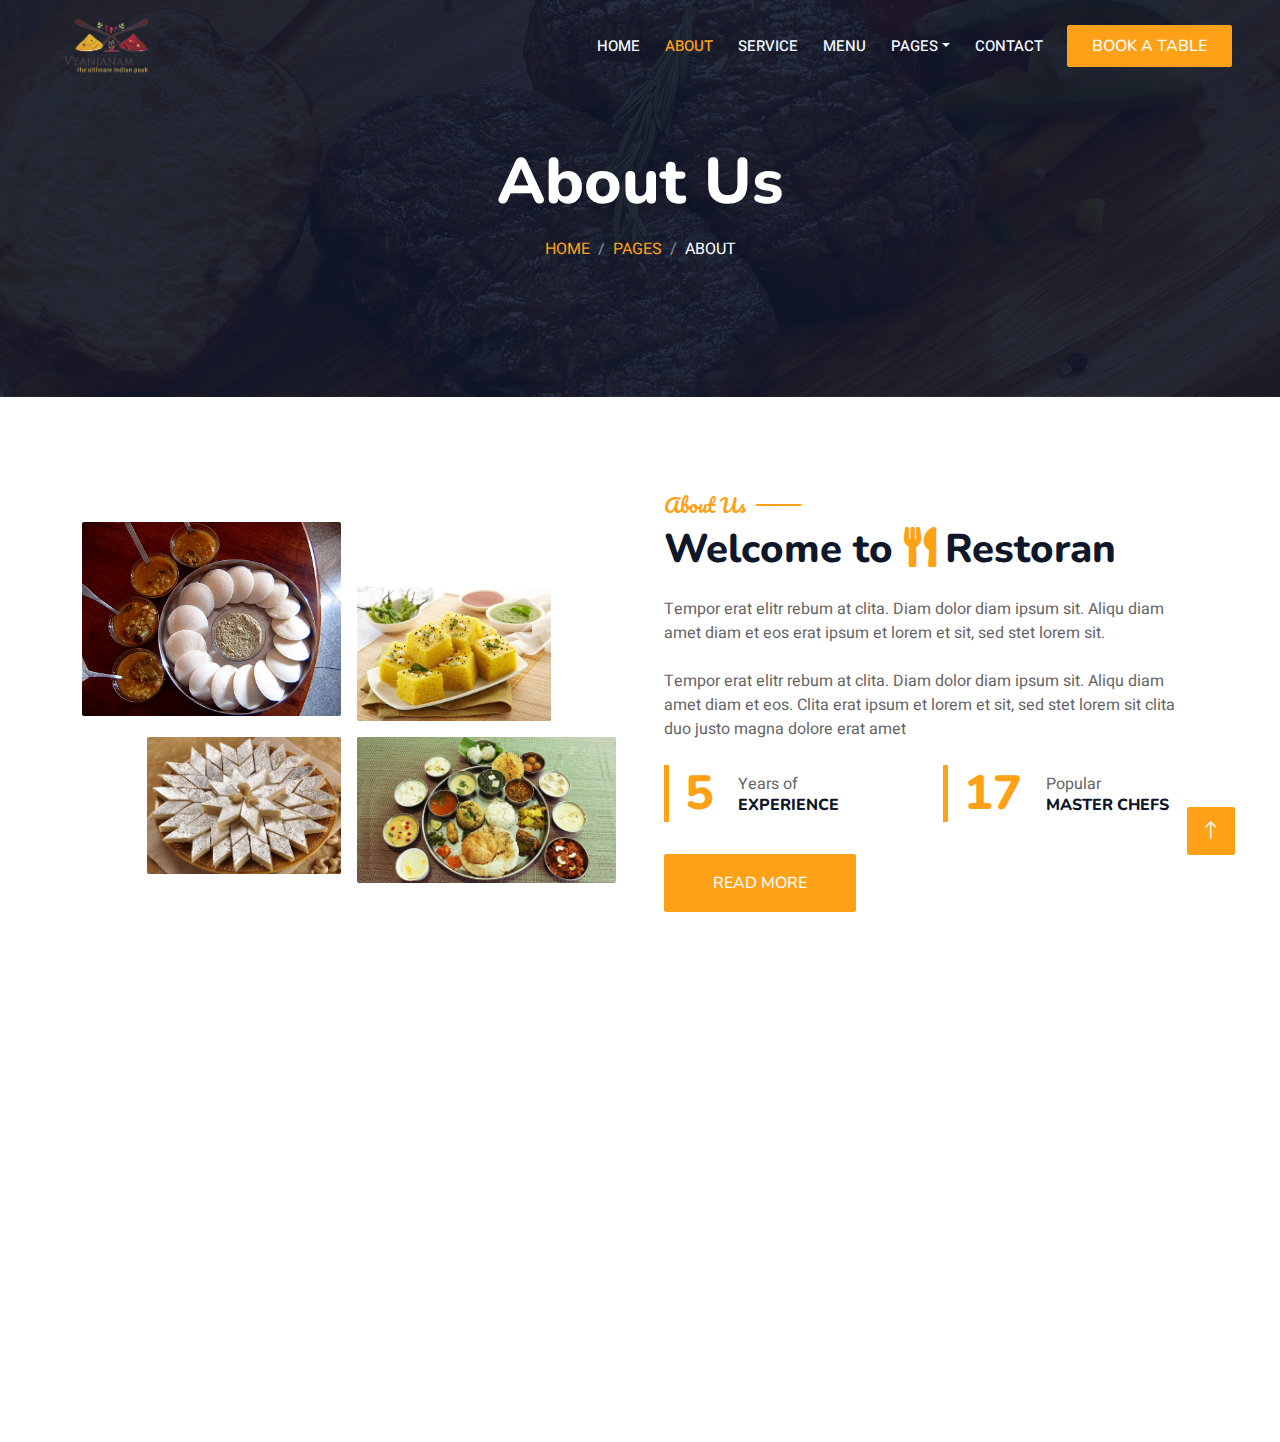
==== about.html @ 8d4984c3 "Template ready" ====
<!DOCTYPE html>
<html lang="en">

<head>
    <meta charset="utf-8">
    <title>Vyanjanam - The ultimate Indian paak</title>
    <meta content="width=device-width, initial-scale=1.0" name="viewport">
    <meta content="" name="keywords">
    <meta content="" name="description">

    <!-- Favicon -->
    <link href="img/favicon.ico" rel="icon">

    <!-- Google Web Fonts -->
    <link rel="preconnect" href="https://fonts.googleapis.com">
    <link rel="preconnect" href="https://fonts.gstatic.com" crossorigin>
    <link href="https://fonts.googleapis.com/css2?family=Heebo:wght@400;500;600&family=Nunito:wght@600;700;800&family=Pacifico&display=swap" rel="stylesheet">

    <!-- Icon Font Stylesheet -->
    <link href="https://cdnjs.cloudflare.com/ajax/libs/font-awesome/5.10.0/css/all.min.css" rel="stylesheet">
    <link href="https://cdn.jsdelivr.net/npm/bootstrap-icons@1.4.1/font/bootstrap-icons.css" rel="stylesheet">

    <!-- Libraries Stylesheet -->
    <link href="lib/animate/animate.min.css" rel="stylesheet">
    <link href="lib/owlcarousel/assets/owl.carousel.min.css" rel="stylesheet">
    <link href="lib/tempusdominus/css/tempusdominus-bootstrap-4.min.css" rel="stylesheet" />

    <!-- Customized Bootstrap Stylesheet -->
    <link href="css/bootstrap.min.css" rel="stylesheet">

    <!-- Template Stylesheet -->    
    <link href="css/style.css" rel="stylesheet">
</head>

<body>
    <div class="container-xxl bg-white p-0">
        <!-- Spinner Start -->
        <div id="spinner" class="show bg-white position-fixed translate-middle w-100 vh-100 top-50 start-50 d-flex align-items-center justify-content-center">
            <div class="spinner-border text-primary" style="width: 3rem; height: 3rem;" role="status">
                <span class="sr-only">Loading...</span>
            </div>
        </div>
        <!-- Spinner End -->


        <!-- Navbar & Hero Start -->
        <div class="container-xxl position-relative p-0">
            <nav class="navbar navbar-expand-lg navbar-dark bg-dark px-4 px-lg-5 py-3 py-lg-0">
                <a href="" class="navbar-brand p-0">
                    <img src="img/logo.png" alt="Logo">
                </a>
                <button class="navbar-toggler" type="button" data-bs-toggle="collapse" data-bs-target="#navbarCollapse">
                    <span class="fa fa-bars"></span>
                </button>
                <div class="collapse navbar-collapse" id="navbarCollapse">
                    <div class="navbar-nav ms-auto py-0 pe-4">
                        <a href="index.html" class="nav-item nav-link">Home</a>
                        <a href="about.html" class="nav-item nav-link active">About</a>
                        <a href="service.html" class="nav-item nav-link">Service</a>
                        <a href="menu.html" class="nav-item nav-link">Menu</a>
                        <div class="nav-item dropdown">
                            <a href="#" class="nav-link dropdown-toggle" data-bs-toggle="dropdown">Pages</a>
                            <div class="dropdown-menu m-0">
                                <a href="booking.html" class="dropdown-item">Booking</a>
                                <a href="team.html" class="dropdown-item">Our Team</a>
                                <a href="testimonial.html" class="dropdown-item">Testimonial</a>
                            </div>
                        </div>
                        <a href="contact.html" class="nav-item nav-link">Contact</a>
                    </div>
                    <a href="" class="btn btn-primary py-2 px-4">Book A Table</a>
                </div>
            </nav>

            <div class="container-xxl py-5 bg-dark hero-header mb-5">
                <div class="container text-center my-5 pt-5 pb-4">
                    <h1 class="display-3 text-white mb-3 animated slideInDown">About Us</h1>
                    <nav aria-label="breadcrumb">
                        <ol class="breadcrumb justify-content-center text-uppercase">
                            <li class="breadcrumb-item"><a href="#">Home</a></li>
                            <li class="breadcrumb-item"><a href="#">Pages</a></li>
                            <li class="breadcrumb-item text-white active" aria-current="page">About</li>
                        </ol>
                    </nav>
                </div>
            </div>
        </div>
        <!-- Navbar & Hero End -->


        <!-- About Start -->
        <div class="container-xxl py-5">
            <div class="container">
                <div class="row g-5 align-items-center">
                    <div class="col-lg-6">
                        <div class="row g-3">
                            <div class="col-6 text-start">
                                <img class="img-fluid rounded w-100 wow zoomIn" data-wow-delay="0.1s" src="img/about1 (1).jpeg">
                            </div>
                            <div class="col-6 text-start">
                                <img class="img-fluid rounded w-75 wow zoomIn" data-wow-delay="0.3s" src="img/about1 (2).jpeg" style="margin-top: 25%;">
                            </div>
                            <div class="col-6 text-end">
                                <img class="img-fluid rounded w-75 wow zoomIn" data-wow-delay="0.5s" src="img/Kaju-Katli.jpg">
                            </div>
                            <div class="col-6 text-end">
                                <img class="img-fluid rounded w-100 wow zoomIn" data-wow-delay="0.7s" src="img/maharashtrian-thali.jpg">
                            </div>
                        </div>
                    </div>
                    <div class="col-lg-6">
                        <h5 class="section-title ff-secondary text-start text-primary fw-normal">About Us</h5>
                        <h1 class="mb-4">Welcome to <i class="fa fa-utensils text-primary me-2"></i>Restoran</h1>
                        <p class="mb-4">Tempor erat elitr rebum at clita. Diam dolor diam ipsum sit. Aliqu diam amet diam et eos erat ipsum et lorem et sit, sed stet lorem sit.</p>
                        <p class="mb-4">Tempor erat elitr rebum at clita. Diam dolor diam ipsum sit. Aliqu diam amet diam et eos. Clita erat ipsum et lorem et sit, sed stet lorem sit clita duo justo magna dolore erat amet</p>
                        <div class="row g-4 mb-4">
                            <div class="col-sm-6">
                                <div class="d-flex align-items-center border-start border-5 border-primary px-3">
                                    <h1 class="flex-shrink-0 display-5 text-primary mb-0" data-toggle="counter-up">15</h1>
                                    <div class="ps-4">
                                        <p class="mb-0">Years of</p>
                                        <h6 class="text-uppercase mb-0">Experience</h6>
                                    </div>
                                </div>
                            </div>
                            <div class="col-sm-6">
                                <div class="d-flex align-items-center border-start border-5 border-primary px-3">
                                    <h1 class="flex-shrink-0 display-5 text-primary mb-0" data-toggle="counter-up">50</h1>
                                    <div class="ps-4">
                                        <p class="mb-0">Popular</p>
                                        <h6 class="text-uppercase mb-0">Master Chefs</h6>
                                    </div>
                                </div>
                            </div>
                        </div>
                        <a class="btn btn-primary py-3 px-5 mt-2" href="">Read More</a>
                    </div>
                </div>
            </div>
        </div>
        <!-- About End -->



    
         <!-- Footer Start -->
        <div class="container-fluid bg-dark text-light footer pt-5 mt-5 wow fadeIn" data-wow-delay="0.1s">
            <div class="container py-5">
                <div class="row g-5">
                    <div class="col-lg-3 col-md-6">
                        <h4 class="section-title ff-secondary text-start text-primary fw-normal mb-4">Company</h4>
                        <a class="btn btn-link" href="">About Us</a>
                        <a class="btn btn-link" href="">Contact Us</a>
                        <a class="btn btn-link" href="">Reservation</a>
                        <a class="btn btn-link" href="">Privacy Policy</a>
                        <a class="btn btn-link" href="">Terms & Condition</a>
                    </div>
                    <div class="col-lg-3 col-md-6">
                        <h4 class="section-title ff-secondary text-start text-primary fw-normal mb-4">Contact</h4>
                        <p class="mb-2"><i class="fa fa-map-marker-alt me-3"></i>123 Street, New York, USA</p>
                        <p class="mb-2"><i class="fa fa-phone-alt me-3"></i>+012 345 67890</p>
                        <p class="mb-2"><i class="fa fa-envelope me-3"></i>info@example.com</p>
                        <div class="d-flex pt-2">
                            <a class="btn btn-outline-light btn-social" href=""><i class="fab fa-twitter"></i></a>
                            <a class="btn btn-outline-light btn-social" href=""><i class="fab fa-facebook-f"></i></a>
                            <a class="btn btn-outline-light btn-social" href=""><i class="fab fa-youtube"></i></a>
                            <a class="btn btn-outline-light btn-social" href=""><i class="fab fa-linkedin-in"></i></a>
                        </div>
                    </div>
                    <div class="col-lg-3 col-md-6">
                        <h4 class="section-title ff-secondary text-start text-primary fw-normal mb-4">Opening</h4>
                        <h5 class="text-light fw-normal">Monday - Saturday</h5>
                        <p>09AM - 09PM</p>
                        <h5 class="text-light fw-normal">Sunday</h5>
                        <p>10AM - 08PM</p>
                    </div>
                    <div class="col-lg-3 col-md-6">
                        <h4 class="section-title ff-secondary text-start text-primary fw-normal mb-4">khali achha nhi lg raha ya ha pe kuch soch</h4>
                        <p>Dolor amet sit justo amet elitr clita ipsum elitr est.</p>
                        <!-- <div class="position-relative mx-auto" style="max-width: 400px;">
                            <input class="form-control border-primary w-100 py-3 ps-4 pe-5" type="text" placeholder="Your email">
                            
                        </div> -->
                    </div>
                </div>
            </div>
            <div class="container">
                <div class="copyright">
                    <div class="row text-center">
                           <p> <i class="fas fa-copyright"></i> Copyright A & L . All Right Reserved 2022</p>
                        
                    </div>
                </div>
            </div>
        </div>
        <!-- Footer End -->


        <!-- Back to Top -->
        <a href="#" class="btn btn-lg btn-primary btn-lg-square back-to-top"><i class="bi bi-arrow-up"></i></a>
    </div>

    <!-- JavaScript Libraries -->
    <script src="https://code.jquery.com/jquery-3.4.1.min.js"></script>
    <script src="https://cdn.jsdelivr.net/npm/bootstrap@5.0.0/dist/js/bootstrap.bundle.min.js"></script>
    <script src="lib/wow/wow.min.js"></script>
    <script src="lib/easing/easing.min.js"></script>
    <script src="lib/waypoints/waypoints.min.js"></script>
    <script src="lib/counterup/counterup.min.js"></script>
    <script src="lib/owlcarousel/owl.carousel.min.js"></script>
    <script src="lib/tempusdominus/js/moment.min.js"></script>
    <script src="lib/tempusdominus/js/moment-timezone.min.js"></script>
    <script src="lib/tempusdominus/js/tempusdominus-bootstrap-4.min.js"></script>

    <!-- Template Javascript -->
    <script src="js/main.js"></script>
</body>

</html>
---- css/style.css ----
/********** Template CSS **********/
:root {
    --primary: #FEA116;
    --light: #F1F8FF;
    --dark: #0F172B;
}

.ff-secondary {
    font-family: 'Pacifico', cursive;
}

.fw-medium {
    font-weight: 600 !important;
}

.fw-semi-bold {
    font-weight: 700 !important;
}

.back-to-top {
    position: fixed;
    display: none;
    right: 45px;
    bottom: 45px;
    z-index: 99;
}


/*** Spinner ***/
#spinner {
    opacity: 0;
    visibility: hidden;
    transition: opacity .5s ease-out, visibility 0s linear .5s;
    z-index: 99999;
}

#spinner.show {
    transition: opacity .5s ease-out, visibility 0s linear 0s;
    visibility: visible;
    opacity: 1;
}


/*** Button ***/
.btn {
    font-family: 'Nunito', sans-serif;
    font-weight: 500;
    text-transform: uppercase;
    transition: .5s;
}

.btn.btn-primary,
.btn.btn-secondary {
    color: #FFFFFF;
}

.btn-square {
    width: 38px;
    height: 38px;
}

.btn-sm-square {
    width: 32px;
    height: 32px;
}

.btn-lg-square {
    width: 48px;
    height: 48px;
}

.btn-square,
.btn-sm-square,
.btn-lg-square {
    padding: 0;
    display: flex;
    align-items: center;
    justify-content: center;
    font-weight: normal;
    border-radius: 2px;
}


/*** Navbar ***/
.navbar-dark .navbar-nav .nav-link {
    position: relative;
    margin-left: 25px;
    padding: 35px 0;
    font-size: 15px;
    color: var(--light) !important;
    text-transform: uppercase;
    font-weight: 500;
    outline: none;
    transition: .5s;
}

.sticky-top.navbar-dark .navbar-nav .nav-link {
    padding: 20px 0;
}

.navbar-dark .navbar-nav .nav-link:hover,
.navbar-dark .navbar-nav .nav-link.active {
    color: var(--primary) !important;
}

.navbar-dark .navbar-brand img {
    max-height: 60px;
    transition: .5s;
}

.sticky-top.navbar-dark .navbar-brand img {
    max-height: 45px;
}

@media (max-width: 991.98px) {
    .sticky-top.navbar-dark {
        position: relative;
    }

    .navbar-dark .navbar-collapse {
        margin-top: 15px;
        border-top: 1px solid rgba(255, 255, 255, .1)
    }

    .navbar-dark .navbar-nav .nav-link,
    .sticky-top.navbar-dark .navbar-nav .nav-link {
        padding: 10px 0;
        margin-left: 0;
    }

    .navbar-dark .navbar-brand img {
        max-height: 45px;
    }
}

@media (min-width: 992px) {
    .navbar-dark {
        position: absolute;
        width: 100%;
        top: 0;
        left: 0;
        z-index: 999;
        background: transparent !important;
    }
    
    .sticky-top.navbar-dark {
        position: fixed;
        background: var(--dark) !important;
    }
}


/*** Hero Header ***/
.hero-header {
    background: linear-gradient(rgba(15, 23, 43, .9), rgba(15, 23, 43, .9)), url(../img/bg-hero.jpg);
    background-position: center center;
    background-repeat: no-repeat;
    background-size: cover;
}

/* .hero-header img {
    animation: imgRotate 50s linear infinite;
} */

/* @keyframes imgRotate { 
    100% { 
        transform: rotate(360deg); 
    } 
} */

.breadcrumb-item + .breadcrumb-item::before {
    color: rgba(255, 255, 255, .5);
}


/*** Section Title ***/
.section-title {
    position: relative;
    display: inline-block;
}

.section-title::before {
    position: absolute;
    content: "";
    width: 45px;
    height: 2px;
    top: 50%;
    left: -55px;
    margin-top: -1px;
    background: var(--primary);
}

.section-title::after {
    position: absolute;
    content: "";
    width: 45px;
    height: 2px;
    top: 50%;
    right: -55px;
    margin-top: -1px;
    background: var(--primary);
}

.section-title.text-start::before,
.section-title.text-end::after {
    display: none;
}


/*** Service ***/
.service-item {
    box-shadow: 0 0 45px rgba(0, 0, 0, .08);
    transition: .5s;
}

.service-item:hover {
    background: var(--primary);
}

.service-item * {
    transition: .5s;
}

.service-item:hover * {
    color: var(--light) !important;
}


.food-area{background-repeat:no-repeat;background-position:top left;position:relative}@media (min-width: 768px) and (max-width: 991.98px){.food-area{background-image:none}}@media (min-width: 576px) and (max-width: 767.98px){.food-area{background-image:none}}@media (max-width: 575.98px){.food-area{background-image:none}}.food-area .food-img{overflow:hidden}.food-area .food-img img{-webkit-transition:.5s;-moz-transition:.5s;-o-transition:.5s;transition:.5s}.food-area .food-content{padding:30px;background:#f9f9ff;-webkit-transition:.5s;-moz-transition:.5s;-o-transition:.5s;transition:.5s}.food-area .food-content .style-change{color:var(--primary);font-family:"Roboto",sans-serif;font-size:20px;font-weight:700;-webkit-transition:.5s;-moz-transition:.5s;-o-transition:.5s;transition:.5s}.food-area .food-content p{-webkit-transition:.5s;-moz-transition:.5s;-o-transition:.5s;transition:.5s}.food-area .single-food:hover img{-webkit-transform:scale(1.1, 1.1);-moz-transform:scale(1.1, 1.1);-ms-transform:scale(1.1, 1.1);-o-transform:scale(1.1, 1.1);transform:scale(1.1, 1.1)}.food-area .single-food:hover .food-content{background:#ffb606}.food-area .single-food:hover .food-content .style-change{color:#131230}.food-area .single-food:hover .food-content p{color:#131230}.reservation-area{background-image:url("../images/reservation-bg.jpg");background-repeat:no-repeat;background-position:center;background-size:cover}



/*** Testimonial ***/
.testimonial-carousel .owl-item .testimonial-item,
.testimonial-carousel .owl-item.center .testimonial-item * {
    transition: .5s;
}

.testimonial-carousel .owl-item.center .testimonial-item {
    background: var(--primary) !important;
    border-color: var(--primary) !important;
}

.testimonial-carousel .owl-item.center .testimonial-item * {
    color: var(--light) !important;
}

.testimonial-carousel .owl-dots {
    margin-top: 24px;
    display: flex;
    align-items: flex-end;
    justify-content: center;
}

.testimonial-carousel .owl-dot {
    position: relative;
    display: inline-block;
    margin: 0 5px;
    width: 15px;
    height: 15px;
    border: 1px solid #CCCCCC;
    border-radius: 15px;
    transition: .5s;
}

.testimonial-carousel .owl-dot.active {
    background: var(--primary);
    border-color: var(--primary);
}
/*------------------------------------------------------------------
    FOOTER AREA
-------------------------------------------------------------------*/

/* .footer-main{} */
.footer-news{
	background:url(../img/newsletter-bg.jpg) no-repeat center;
	background-attachment:fixed;
	background-size:cover;
	position:relative;
}

.footer-news::before {
    content: '';
    display: inline-block;
    width: 100%;
    height: 100%;
    background-color: rgba(0, 0, 0, 0.50);
    position: absolute;
    top: 0;
    left: 0;
}

.ft-title.color-white {
    color: #fff;
}
.ft-title {
    letter-spacing: 0.96px;
    margin-bottom: 22px;
    font-family: 'nautilus_pompiliusregular';
	font-size: 52px;
}

.footer-news p {
    margin-bottom: 40px;
    font-size: 16px;
	font-family: 'Roboto', sans-serif;
	color:#ffffff;
	text-align:center;
}

.footer-news form{
	max-width:650px;
	margin: 0 auto;
	text-align:center;
	width:100%;
	position:relative;
}

.footer-news form input{
	width:100%;
	border:2px dotted #ccc;
	background:#f5f5f5;
	color:#202020;
	padding:12px;
    margin: 0 0 51px 29px;
	text-transform:capitalize;
	border-radius: 4px;
	opacity: 1;
	min-height:53px;
}
.footer-news form a{
	border:2px dotted #ccc;
	padding: 0px 19px;
    font-size: 18px;
    position: absolute;
    top: 0;
    right: 0;
	border-radius: 4px;
    min-width: inherit;
    height: 53px;
    line-height: 51px;
	color:#ffffff;
}

.footer-news form a:hover{
	background:#f5f5f5;
	color:#202020;
}

.footer-box{
	background:#202020;
}


/*** Footer ***/
.footer .btn.btn-social {
    margin-right: 5px;
    width: 35px;
    height: 35px;
    display: flex;
    align-items: center;
    justify-content: center;
    color: var(--light);
    border: 1px solid #FFFFFF;
    border-radius: 35px;
    transition: .3s;
}

.footer .btn.btn-social:hover {
    color: var(--primary);
}

.footer .btn.btn-link {
    display: block;
    margin-bottom: 5px;
    padding: 0;
    text-align: left;
    color: #FFFFFF;
    font-size: 15px;
    font-weight: normal;
    text-transform: capitalize;
    transition: .3s;
}

.footer .btn.btn-link::before {
    position: relative;
    content: "\f105";
    font-family: "Font Awesome 5 Free";
    font-weight: 900;
    margin-right: 10px;
}

.footer .btn.btn-link:hover {
    letter-spacing: 1px;
    box-shadow: none;
}

.footer .copyright {
    padding: 25px 0;
    font-size: 15px;
    border-top: 1px solid rgba(256, 256, 256, .1);
}

.footer .copyright a {
    color: var(--light);
}

.footer .footer-menu a {
    margin-right: 15px;
    padding-right: 30px;
    border-right: 1px solid rgba(255, 255, 255, .1);
}

.footer .footer-menu a:last-child {
    margin-right: 0;
    padding-right: 0;
    border-right: none;
}
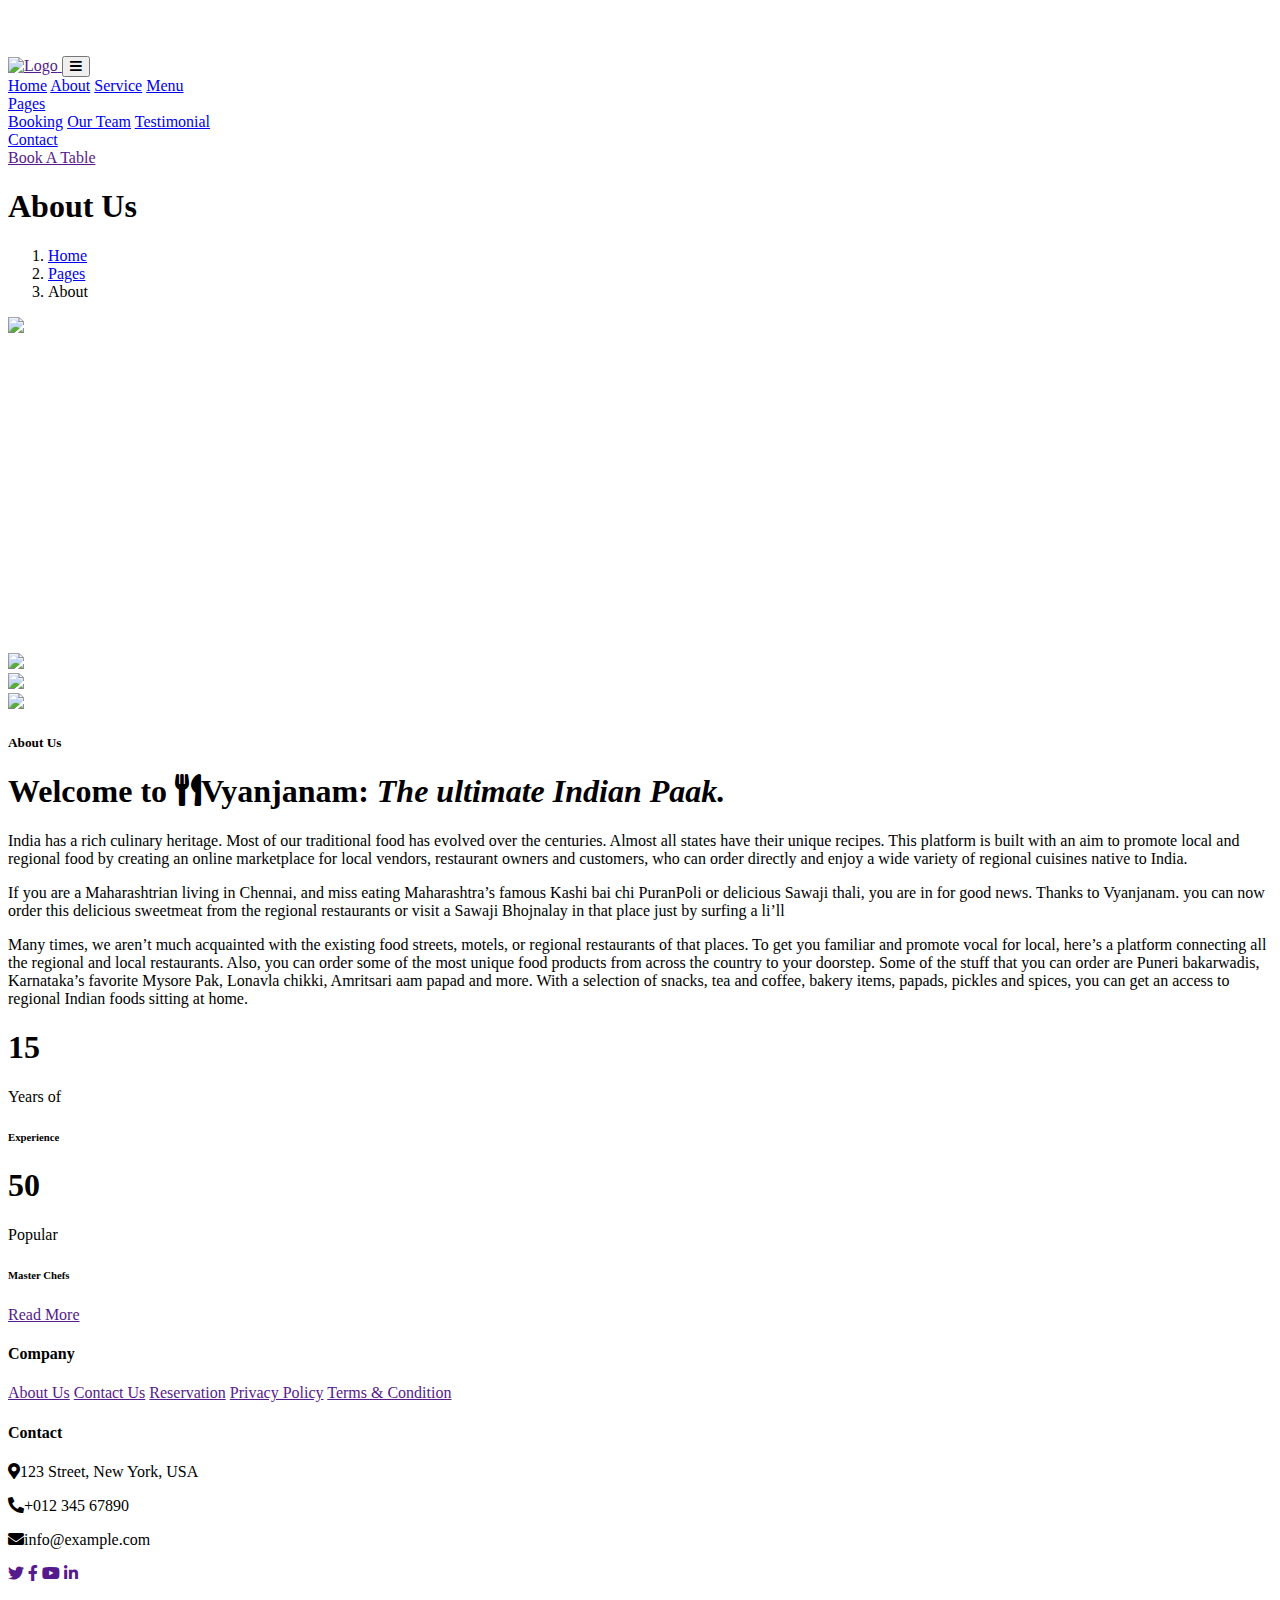
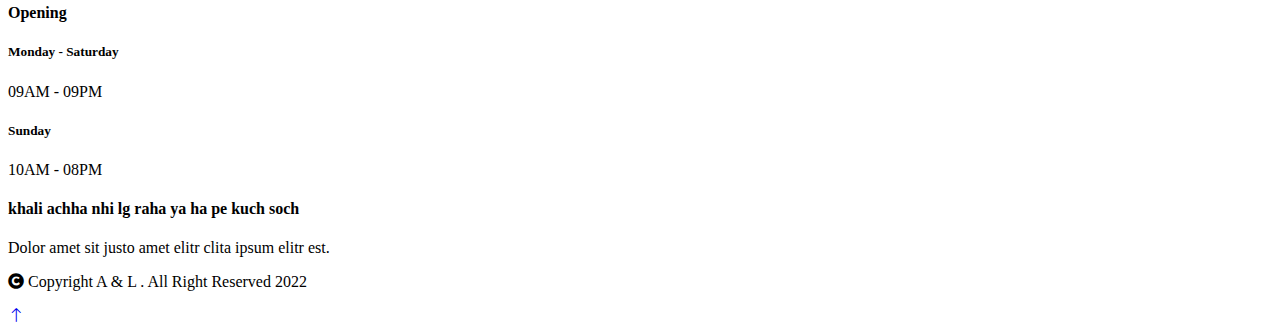
==== commit eb45ee81: "Create website for Hackathon" ====
--- a/about.html
+++ b/about.html
@@ -110,9 +110,12 @@
                     </div>
                     <div class="col-lg-6">
                         <h5 class="section-title ff-secondary text-start text-primary fw-normal">About Us</h5>
-                        <h1 class="mb-4">Welcome to <i class="fa fa-utensils text-primary me-2"></i>Restoran</h1>
-                        <p class="mb-4">Tempor erat elitr rebum at clita. Diam dolor diam ipsum sit. Aliqu diam amet diam et eos erat ipsum et lorem et sit, sed stet lorem sit.</p>
-                        <p class="mb-4">Tempor erat elitr rebum at clita. Diam dolor diam ipsum sit. Aliqu diam amet diam et eos. Clita erat ipsum et lorem et sit, sed stet lorem sit clita duo justo magna dolore erat amet</p>
+                        <h1 class="mb-4">Welcome to <i class="fa fa-utensils text-primary me-2"></i>Vyanjanam: <i>The ultimate Indian Paak.</i></h1>
+                        <p class="mb-4">India has a rich culinary heritage. Most of our traditional food has evolved over the centuries. Almost all states have their unique recipes.
+                            This platform is built with an aim to promote local and regional food by creating an online marketplace for local vendors, restaurant owners and customers, who can order directly and enjoy a wide variety of regional cuisines native to India.
+                            </p>
+                            <p class="mb-4"> If you are a Maharashtrian living in Chennai, and miss eating Maharashtra’s famous Kashi bai chi PuranPoli or delicious Sawaji thali, you are in for good news. Thanks to Vyanjanam. you can now order this delicious sweetmeat from the regional restaurants or visit a Sawaji Bhojnalay in that place just by surfing a li’ll<p>
+                        <p class="mb-4">Many times, we aren’t much acquainted with the existing food streets, motels, or regional restaurants of that places. To get you familiar and promote vocal for local, here’s a platform connecting all the regional and local restaurants. Also, you can order some of the most unique food products from across the country to your doorstep. Some of the stuff that you can order are Puneri bakarwadis, Karnataka’s favorite Mysore Pak, Lonavla chikki, Amritsari aam papad and more. With a selection of snacks, tea and coffee, bakery items, papads, pickles and spices, you can get an access to regional Indian foods sitting at home.</p>
                         <div class="row g-4 mb-4">
                             <div class="col-sm-6">
                                 <div class="d-flex align-items-center border-start border-5 border-primary px-3">
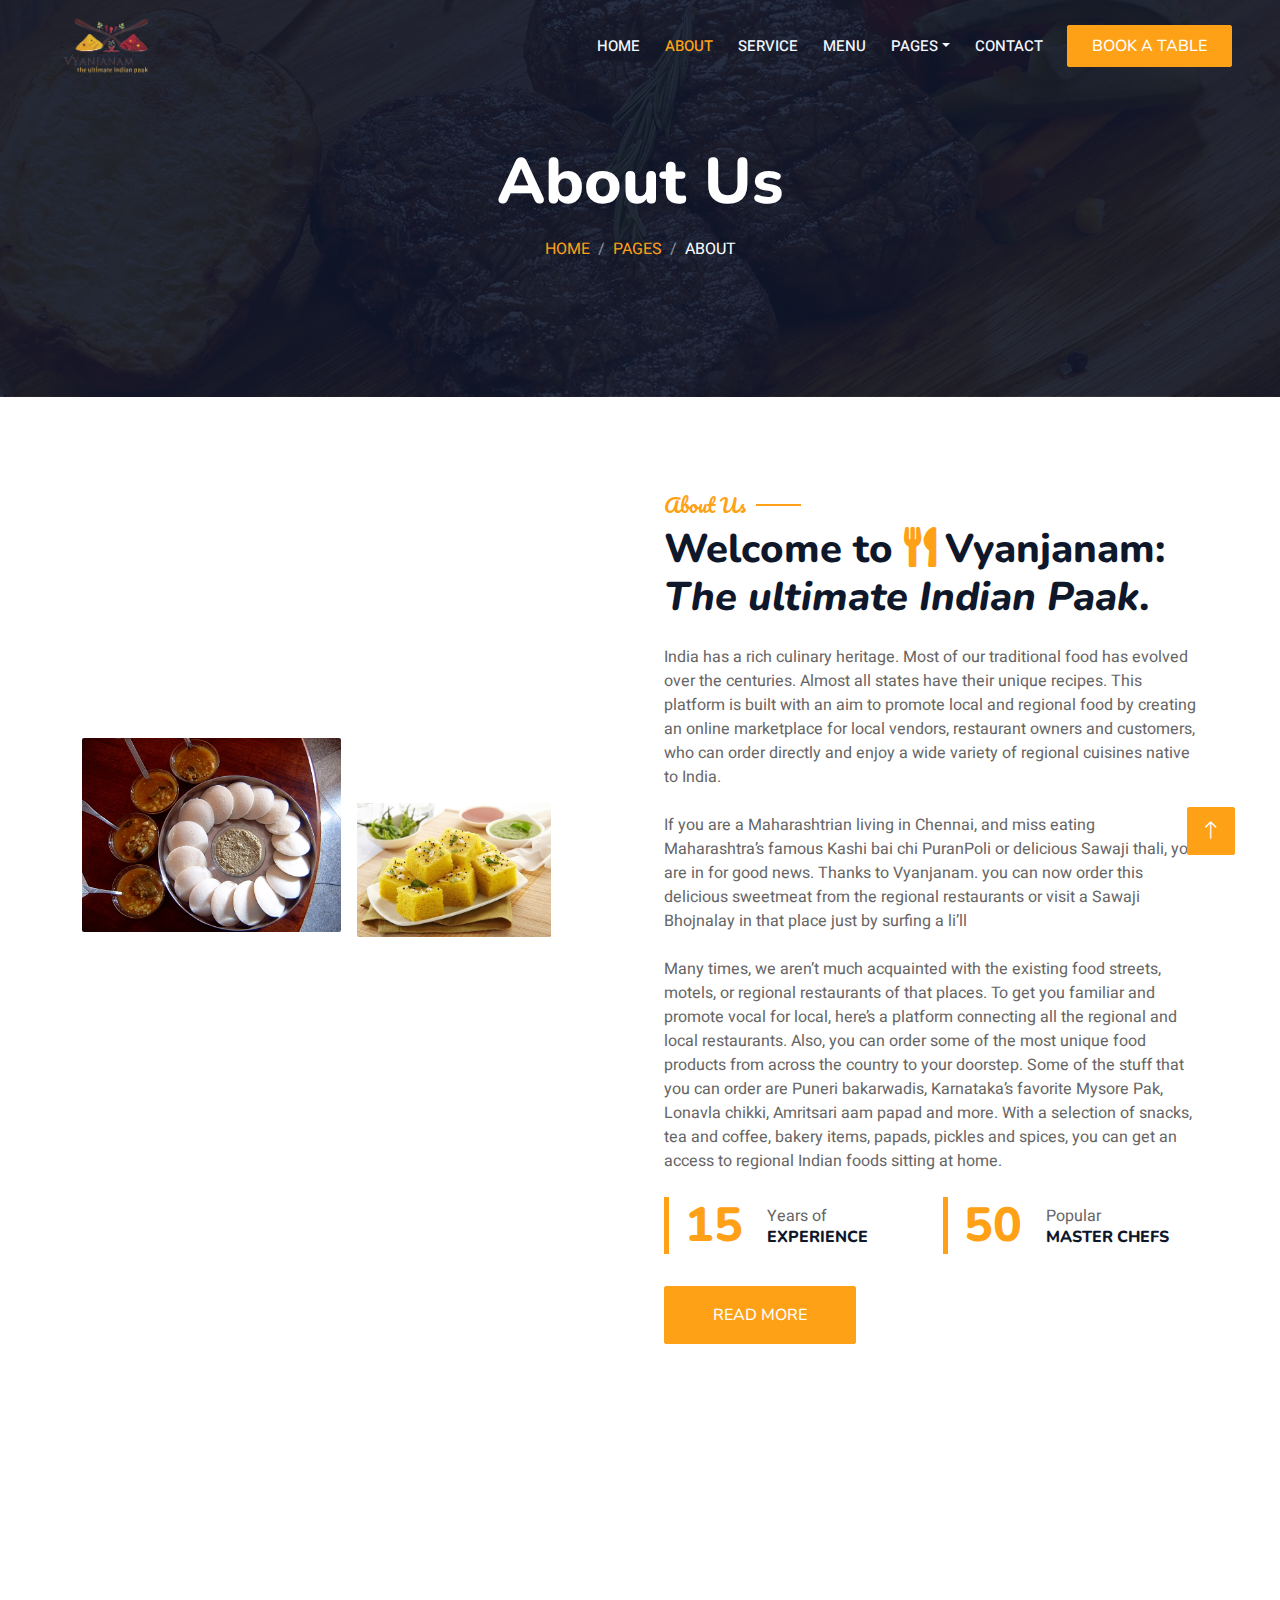
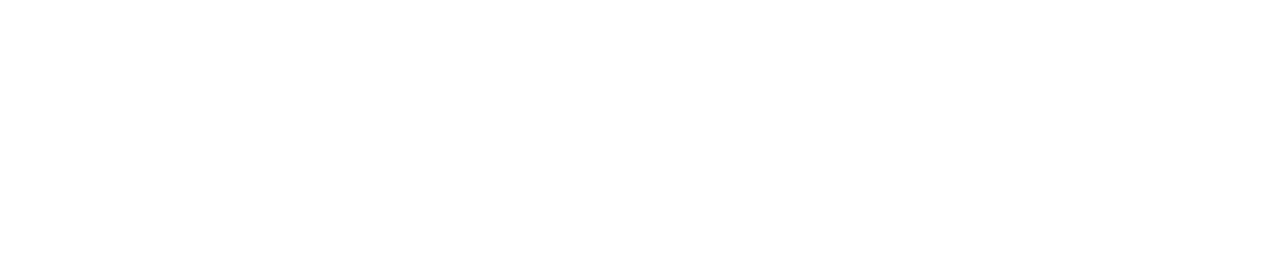
==== commit 78cbe68d: "Create website for hackathon" ====
--- a/about.html
+++ b/about.html
@@ -62,13 +62,12 @@
                             <a href="#" class="nav-link dropdown-toggle" data-bs-toggle="dropdown">Pages</a>
                             <div class="dropdown-menu m-0">
                                 <a href="booking.html" class="dropdown-item">Booking</a>
-                                <a href="team.html" class="dropdown-item">Our Team</a>
                                 <a href="testimonial.html" class="dropdown-item">Testimonial</a>
                             </div>
                         </div>
                         <a href="contact.html" class="nav-item nav-link">Contact</a>
                     </div>
-                    <a href="" class="btn btn-primary py-2 px-4">Book A Table</a>
+                    <a href="booking.html" class="btn btn-primary py-2 px-4">Book A Table</a>
                 </div>
             </nav>
 
@@ -146,77 +145,77 @@
 
 
     
-         <!-- Footer Start -->
-        <div class="container-fluid bg-dark text-light footer pt-5 mt-5 wow fadeIn" data-wow-delay="0.1s">
-            <div class="container py-5">
-                <div class="row g-5">
-                    <div class="col-lg-3 col-md-6">
-                        <h4 class="section-title ff-secondary text-start text-primary fw-normal mb-4">Company</h4>
-                        <a class="btn btn-link" href="">About Us</a>
-                        <a class="btn btn-link" href="">Contact Us</a>
-                        <a class="btn btn-link" href="">Reservation</a>
-                        <a class="btn btn-link" href="">Privacy Policy</a>
-                        <a class="btn btn-link" href="">Terms & Condition</a>
-                    </div>
-                    <div class="col-lg-3 col-md-6">
-                        <h4 class="section-title ff-secondary text-start text-primary fw-normal mb-4">Contact</h4>
-                        <p class="mb-2"><i class="fa fa-map-marker-alt me-3"></i>123 Street, New York, USA</p>
-                        <p class="mb-2"><i class="fa fa-phone-alt me-3"></i>+012 345 67890</p>
-                        <p class="mb-2"><i class="fa fa-envelope me-3"></i>info@example.com</p>
-                        <div class="d-flex pt-2">
-                            <a class="btn btn-outline-light btn-social" href=""><i class="fab fa-twitter"></i></a>
-                            <a class="btn btn-outline-light btn-social" href=""><i class="fab fa-facebook-f"></i></a>
-                            <a class="btn btn-outline-light btn-social" href=""><i class="fab fa-youtube"></i></a>
-                            <a class="btn btn-outline-light btn-social" href=""><i class="fab fa-linkedin-in"></i></a>
-                        </div>
-                    </div>
-                    <div class="col-lg-3 col-md-6">
-                        <h4 class="section-title ff-secondary text-start text-primary fw-normal mb-4">Opening</h4>
-                        <h5 class="text-light fw-normal">Monday - Saturday</h5>
-                        <p>09AM - 09PM</p>
-                        <h5 class="text-light fw-normal">Sunday</h5>
-                        <p>10AM - 08PM</p>
-                    </div>
-                    <div class="col-lg-3 col-md-6">
-                        <h4 class="section-title ff-secondary text-start text-primary fw-normal mb-4">khali achha nhi lg raha ya ha pe kuch soch</h4>
-                        <p>Dolor amet sit justo amet elitr clita ipsum elitr est.</p>
-                        <!-- <div class="position-relative mx-auto" style="max-width: 400px;">
-                            <input class="form-control border-primary w-100 py-3 ps-4 pe-5" type="text" placeholder="Your email">
-                            
-                        </div> -->
-                    </div>
-                </div>
-            </div>
-            <div class="container">
-                <div class="copyright">
-                    <div class="row text-center">
-                           <p> <i class="fas fa-copyright"></i> Copyright A & L . All Right Reserved 2022</p>
+      <!-- Footer Start -->
+      <div class="container-fluid bg-dark text-light footer pt-5 mt-5 wow fadeIn" data-wow-delay="0.1s">
+        <div class="container py-5">
+            <div class="row g-5">
+                <div class="col-lg-3 col-md-6">
+                    <h4 class="section-title ff-secondary text-start text-primary fw-normal mb-4">Company</h4>
+                    <a class="btn btn-link" href="about.html">About Us</a>
+                    <a class="btn btn-link" href="contact.html">Contact Us</a>
+                    <a class="btn btn-link" href="booking.html">Reservation</a>
+                    <a class="btn btn-link" href="#">Privacy Policy</a>
+                    <a class="btn btn-link" href="#">Terms & Condition</a>
+                </div>
+                <div class="col-lg-3 col-md-6">
+                    <h4 class="section-title ff-secondary text-start text-primary fw-normal mb-4">Contact</h4>
+                    <p class="mb-2"><i class="fa fa-map-marker-alt me-3"></i>123 Street, India</p>
+                    <p class="mb-2"><i class="fa fa-phone-alt me-3"></i>91+78 345 67890</p>
+                    <p class="mb-2"><i class="fa fa-envelope me-3"></i>vyanjanam@xyz.com</p>
+                    <div class="d-flex pt-2">
+                        <a class="btn btn-outline-light btn-social" href=""><i class="fab fa-twitter"></i></a>
+                        <a class="btn btn-outline-light btn-social" href=""><i class="fab fa-facebook-f"></i></a>
+                        <a class="btn btn-outline-light btn-social" href=""><i class="fab fa-youtube"></i></a>
+                        <a class="btn btn-outline-light btn-social" href=""><i class="fab fa-linkedin-in"></i></a>
+                    </div>
+                </div>
+                <div class="col-lg-3 col-md-6">
+                    <h4 class="section-title ff-secondary text-start text-primary fw-normal mb-4">Opening</h4>
+                    <h5 class="text-light fw-normal">Monday - Saturday</h5>
+                    <p>09AM - 09PM</p>
+                    <h5 class="text-light fw-normal">Sunday</h5>
+                    <p>10AM - 08PM</p>
+                </div>
+                <div class="col-lg-3 col-md-6">
+                    <h4 class="section-title ff-secondary text-start text-primary fw-normal mb-4">Feedback</h4>
+                    <p>Share your valuable feedback with us at vyanjanam@xyz.com</p>
+                    <!-- <div class="position-relative mx-auto" style="max-width: 400px;">
+                        <input class="form-control border-primary w-100 py-3 ps-4 pe-5" type="text" placeholder="Your email">
                         
-                    </div>
-                </div>
-            </div>
-        </div>
-        <!-- Footer End -->
-
-
-        <!-- Back to Top -->
-        <a href="#" class="btn btn-lg btn-primary btn-lg-square back-to-top"><i class="bi bi-arrow-up"></i></a>
+                    </div> -->
+                </div>
+            </div>
+        </div>
+        <div class="container">
+            <div class="copyright">
+                <div class="row text-center">
+                       <p> <i class="fas fa-copyright"></i> Copyright A & L . All Right Reserved 2022</p>
+                    
+                </div>
+            </div>
+        </div>
     </div>
-
-    <!-- JavaScript Libraries -->
-    <script src="https://code.jquery.com/jquery-3.4.1.min.js"></script>
-    <script src="https://cdn.jsdelivr.net/npm/bootstrap@5.0.0/dist/js/bootstrap.bundle.min.js"></script>
-    <script src="lib/wow/wow.min.js"></script>
-    <script src="lib/easing/easing.min.js"></script>
-    <script src="lib/waypoints/waypoints.min.js"></script>
-    <script src="lib/counterup/counterup.min.js"></script>
-    <script src="lib/owlcarousel/owl.carousel.min.js"></script>
-    <script src="lib/tempusdominus/js/moment.min.js"></script>
-    <script src="lib/tempusdominus/js/moment-timezone.min.js"></script>
-    <script src="lib/tempusdominus/js/tempusdominus-bootstrap-4.min.js"></script>
-
-    <!-- Template Javascript -->
-    <script src="js/main.js"></script>
+    <!-- Footer End -->
+
+
+    <!-- Back to Top -->
+    <a href="#" class="btn btn-lg btn-primary btn-lg-square back-to-top"><i class="bi bi-arrow-up"></i></a>
+</div>
+
+<!-- JavaScript Libraries -->
+<script src="https://code.jquery.com/jquery-3.4.1.min.js"></script>
+<script src="https://cdn.jsdelivr.net/npm/bootstrap@5.0.0/dist/js/bootstrap.bundle.min.js"></script>
+<script src="lib/wow/wow.min.js"></script>
+<script src="lib/easing/easing.min.js"></script>
+<script src="lib/waypoints/waypoints.min.js"></script>
+<script src="lib/counterup/counterup.min.js"></script>
+<script src="lib/owlcarousel/owl.carousel.min.js"></script>
+<script src="lib/tempusdominus/js/moment.min.js"></script>
+<script src="lib/tempusdominus/js/moment-timezone.min.js"></script>
+<script src="lib/tempusdominus/js/tempusdominus-bootstrap-4.min.js"></script>
+
+<!-- Template Javascript -->
+<script src="js/main.js"></script>
 </body>
 
 </html>--- a/css/style.css
+++ b/css/style.css
@@ -0,0 +1,418 @@
+/********** Template CSS **********/
+:root {
+    --primary: #FEA116;
+    --light: #F1F8FF;
+    --dark: #0F172B;
+}
+
+.ff-secondary {
+    font-family: 'Pacifico', cursive;
+}
+
+.fw-medium {
+    font-weight: 600 !important;
+}
+
+.fw-semi-bold {
+    font-weight: 700 !important;
+}
+
+.back-to-top {
+    position: fixed;
+    display: none;
+    right: 45px;
+    bottom: 45px;
+    z-index: 99;
+}
+
+
+/*** Spinner ***/
+#spinner {
+    opacity: 0;
+    visibility: hidden;
+    transition: opacity .5s ease-out, visibility 0s linear .5s;
+    z-index: 99999;
+}
+
+#spinner.show {
+    transition: opacity .5s ease-out, visibility 0s linear 0s;
+    visibility: visible;
+    opacity: 1;
+}
+
+
+/*** Button ***/
+.btn {
+    font-family: 'Nunito', sans-serif;
+    font-weight: 500;
+    text-transform: uppercase;
+    transition: .5s;
+}
+
+.btn.btn-primary,
+.btn.btn-secondary {
+    color: #FFFFFF;
+}
+
+.btn-square {
+    width: 38px;
+    height: 38px;
+}
+
+.btn-sm-square {
+    width: 32px;
+    height: 32px;
+}
+
+.btn-lg-square {
+    width: 48px;
+    height: 48px;
+}
+
+.btn-square,
+.btn-sm-square,
+.btn-lg-square {
+    padding: 0;
+    display: flex;
+    align-items: center;
+    justify-content: center;
+    font-weight: normal;
+    border-radius: 2px;
+}
+
+
+/*** Navbar ***/
+.navbar-dark .navbar-nav .nav-link {
+    position: relative;
+    margin-left: 25px;
+    padding: 35px 0;
+    font-size: 15px;
+    color: var(--light) !important;
+    text-transform: uppercase;
+    font-weight: 500;
+    outline: none;
+    transition: .5s;
+}
+
+.sticky-top.navbar-dark .navbar-nav .nav-link {
+    padding: 20px 0;
+}
+
+.navbar-dark .navbar-nav .nav-link:hover,
+.navbar-dark .navbar-nav .nav-link.active {
+    color: var(--primary) !important;
+}
+
+.navbar-dark .navbar-brand img {
+    max-height: 60px;
+    transition: .5s;
+}
+
+.sticky-top.navbar-dark .navbar-brand img {
+    max-height: 45px;
+}
+
+@media (max-width: 991.98px) {
+    .sticky-top.navbar-dark {
+        position: relative;
+    }
+
+    .navbar-dark .navbar-collapse {
+        margin-top: 15px;
+        border-top: 1px solid rgba(255, 255, 255, .1)
+    }
+
+    .navbar-dark .navbar-nav .nav-link,
+    .sticky-top.navbar-dark .navbar-nav .nav-link {
+        padding: 10px 0;
+        margin-left: 0;
+    }
+
+    .navbar-dark .navbar-brand img {
+        max-height: 45px;
+    }
+}
+
+@media (min-width: 992px) {
+    .navbar-dark {
+        position: absolute;
+        width: 100%;
+        top: 0;
+        left: 0;
+        z-index: 999;
+        background: transparent !important;
+    }
+    
+    .sticky-top.navbar-dark {
+        position: fixed;
+        background: var(--dark) !important;
+    }
+}
+
+
+/*** Hero Header ***/
+.hero-header {
+    background: linear-gradient(rgba(15, 23, 43, .9), rgba(15, 23, 43, .9)), url(../img/bg-hero.jpg);
+    background-position: center center;
+    background-repeat: no-repeat;
+    background-size: cover;
+}
+
+/* .hero-header img {
+    animation: imgRotate 50s linear infinite;
+} */
+
+/* @keyframes imgRotate { 
+    100% { 
+        transform: rotate(360deg); 
+    } 
+} */
+
+.breadcrumb-item + .breadcrumb-item::before {
+    color: rgba(255, 255, 255, .5);
+}
+
+
+/*** Section Title ***/
+.section-title {
+    position: relative;
+    display: inline-block;
+}
+
+.section-title::before {
+    position: absolute;
+    content: "";
+    width: 45px;
+    height: 2px;
+    top: 50%;
+    left: -55px;
+    margin-top: -1px;
+    background: var(--primary);
+}
+
+.section-title::after {
+    position: absolute;
+    content: "";
+    width: 45px;
+    height: 2px;
+    top: 50%;
+    right: -55px;
+    margin-top: -1px;
+    background: var(--primary);
+}
+
+.section-title.text-start::before,
+.section-title.text-end::after {
+    display: none;
+}
+
+
+/*** Service ***/
+.service-item {
+    box-shadow: 0 0 45px rgba(0, 0, 0, .08);
+    transition: .5s;
+}
+
+.service-item:hover {
+    background: var(--primary);
+}
+
+.service-item * {
+    transition: .5s;
+}
+
+.service-item:hover * {
+    color: var(--light) !important;
+}
+
+
+.food-area{background-repeat:no-repeat;background-position:top left;position:relative}@media (min-width: 768px) and (max-width: 991.98px){.food-area{background-image:none}}@media (min-width: 576px) and (max-width: 767.98px){.food-area{background-image:none}}@media (max-width: 575.98px){.food-area{background-image:none}}.food-area .food-img{overflow:hidden}.food-area .food-img img{-webkit-transition:.5s;-moz-transition:.5s;-o-transition:.5s;transition:.5s}.food-area .food-content{padding:30px;background:#f9f9ff;-webkit-transition:.5s;-moz-transition:.5s;-o-transition:.5s;transition:.5s}.food-area .food-content .style-change{color:var(--primary);font-family:"Roboto",sans-serif;font-size:20px;font-weight:700;-webkit-transition:.5s;-moz-transition:.5s;-o-transition:.5s;transition:.5s}.food-area .food-content p{-webkit-transition:.5s;-moz-transition:.5s;-o-transition:.5s;transition:.5s}.food-area .single-food:hover img{-webkit-transform:scale(1.1, 1.1);-moz-transform:scale(1.1, 1.1);-ms-transform:scale(1.1, 1.1);-o-transform:scale(1.1, 1.1);transform:scale(1.1, 1.1)}.food-area .single-food:hover .food-content{background:#ffb606}.food-area .single-food:hover .food-content .style-change{color:#131230}.food-area .single-food:hover .food-content p{color:#131230}.reservation-area{background-image:url("../images/reservation-bg.jpg");background-repeat:no-repeat;background-position:center;background-size:cover}
+
+
+
+/*** Testimonial ***/
+.testimonial-carousel .owl-item .testimonial-item,
+.testimonial-carousel .owl-item.center .testimonial-item * {
+    transition: .5s;
+}
+
+.testimonial-carousel .owl-item.center .testimonial-item {
+    /* background: var(--primary) !important; */
+    border-color: var(--primary) !important;
+}
+
+.testimonial-carousel .owl-item.center .testimonial-item * {
+    color: var(--primary) !important;
+}
+
+.testimonial-carousel .owl-dots {
+    margin-top: 24px;
+    display: flex;
+    align-items: flex-end;
+    justify-content: center;
+}
+
+.testimonial-carousel .owl-dot {
+    position: relative;
+    display: inline-block;
+    margin: 0 5px;
+    width: 15px;
+    height: 15px;
+    border: 1px solid #CCCCCC;
+    border-radius: 15px;
+    transition: .5s;
+}
+
+.testimonial-carousel .owl-dot.active {
+    background: var(--primary);
+    border-color: var(--primary);
+}
+/*------------------------------------------------------------------
+    FOOTER AREA
+-------------------------------------------------------------------*/
+
+/* .footer-main{} */
+.footer-news{
+	background:url(../img/newsletter-bg.jpg) no-repeat center;
+	background-attachment:fixed;
+	background-size:cover;
+	position:relative;
+}
+
+.footer-news::before {
+    content: '';
+    display: inline-block;
+    width: 100%;
+    height: 100%;
+    background-color: rgba(0, 0, 0, 0.50);
+    position: absolute;
+    top: 0;
+    left: 0;
+}
+
+.ft-title.color-white {
+    color: #fff;
+}
+.ft-title {
+    letter-spacing: 0.96px;
+    margin-bottom: 22px;
+    font-family: 'nautilus_pompiliusregular';
+	font-size: 52px;
+}
+
+.footer-news p {
+    margin-bottom: 40px;
+    font-size: 16px;
+	font-family: 'Roboto', sans-serif;
+	color:#ffffff;
+	text-align:center;
+}
+
+.footer-news form{
+	max-width:650px;
+	margin: 0 auto;
+	text-align:center;
+	width:100%;
+	position:relative;
+}
+
+.footer-news form input{
+	width:100%;
+	border:2px dotted #ccc;
+	background:#f5f5f5;
+	color:#202020;
+	padding:12px;
+    margin: 0 0 51px 29px;
+	text-transform:capitalize;
+	border-radius: 4px;
+	opacity: 1;
+	min-height:53px;
+}
+.footer-news form a{
+	border:2px dotted #ccc;
+	padding: 0px 19px;
+    font-size: 18px;
+    position: absolute;
+    top: 0;
+    right: 0;
+	border-radius: 4px;
+    min-width: inherit;
+    height: 53px;
+    line-height: 51px;
+	color:#ffffff;
+}
+
+.footer-news form a:hover{
+	background:#f5f5f5;
+	color:#202020;
+}
+
+.footer-box{
+	background:#202020;
+}
+
+
+/*** Footer ***/
+.footer .btn.btn-social {
+    margin-right: 5px;
+    width: 35px;
+    height: 35px;
+    display: flex;
+    align-items: center;
+    justify-content: center;
+    color: var(--light);
+    border: 1px solid #FFFFFF;
+    border-radius: 35px;
+    transition: .3s;
+}
+
+.footer .btn.btn-social:hover {
+    color: var(--primary);
+}
+
+.footer .btn.btn-link {
+    display: block;
+    margin-bottom: 5px;
+    padding: 0;
+    text-align: left;
+    color: #FFFFFF;
+    font-size: 15px;
+    font-weight: normal;
+    text-transform: capitalize;
+    transition: .3s;
+}
+
+.footer .btn.btn-link::before {
+    position: relative;
+    content: "\f105";
+    font-family: "Font Awesome 5 Free";
+    font-weight: 900;
+    margin-right: 10px;
+}
+
+.footer .btn.btn-link:hover {
+    letter-spacing: 1px;
+    box-shadow: none;
+}
+
+.footer .copyright {
+    padding: 25px 0;
+    font-size: 15px;
+    border-top: 1px solid rgba(256, 256, 256, .1);
+}
+
+.footer .copyright a {
+    color: var(--light);
+}
+
+.footer .footer-menu a {
+    margin-right: 15px;
+    padding-right: 30px;
+    border-right: 1px solid rgba(255, 255, 255, .1);
+}
+
+.footer .footer-menu a:last-child {
+    margin-right: 0;
+    padding-right: 0;
+    border-right: none;
+}